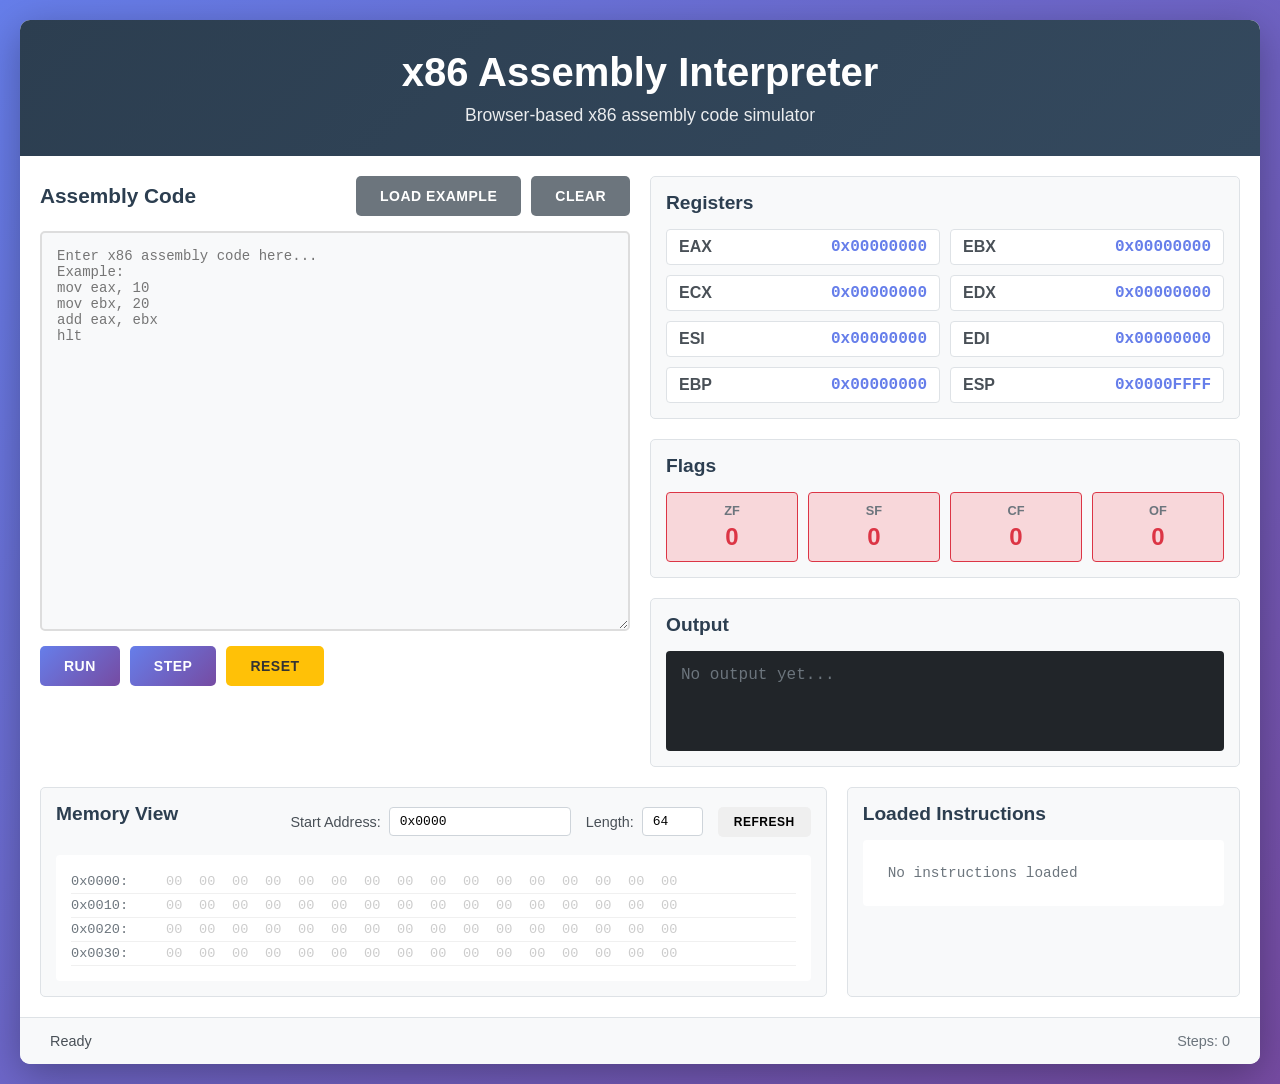
==== index.html @ e96ec89a "Add x86 assembly interpreter for browser This commit implements a fully functional x86 assembly inte" ====
<!DOCTYPE html>
<html lang="en">
<head>
    <meta charset="UTF-8">
    <meta name="viewport" content="width=device-width, initial-scale=1.0">
    <title>x86 Assembly Interpreter</title>
    <link rel="stylesheet" href="style.css">
</head>
<body>
    <div class="container">
        <header>
            <h1>x86 Assembly Interpreter</h1>
            <p class="subtitle">Browser-based x86 assembly code simulator</p>
        </header>

        <div class="main-content">
            <div class="editor-section">
                <div class="section-header">
                    <h2>Assembly Code</h2>
                    <div class="button-group">
                        <button id="loadExample" class="btn btn-secondary">Load Example</button>
                        <button id="clearBtn" class="btn btn-secondary">Clear</button>
                    </div>
                </div>
                <textarea id="codeEditor" placeholder="Enter x86 assembly code here...
Example:
mov eax, 10
mov ebx, 20
add eax, ebx
hlt"></textarea>

                <div class="controls">
                    <button id="runBtn" class="btn btn-primary">Run</button>
                    <button id="stepBtn" class="btn btn-primary">Step</button>
                    <button id="resetBtn" class="btn btn-warning">Reset</button>
                </div>
            </div>

            <div class="state-section">
                <div class="registers-panel">
                    <h2>Registers</h2>
                    <div class="registers-grid" id="registersGrid"></div>
                </div>

                <div class="flags-panel">
                    <h2>Flags</h2>
                    <div class="flags-grid" id="flagsGrid"></div>
                </div>

                <div class="output-panel">
                    <h2>Output</h2>
                    <div id="output" class="output-display"></div>
                </div>
            </div>
        </div>

        <div class="bottom-section">
            <div class="memory-panel">
                <div class="section-header">
                    <h2>Memory View</h2>
                    <div class="memory-controls">
                        <label>
                            Start Address:
                            <input type="text" id="memoryStart" value="0x0000" class="memory-input">
                        </label>
                        <label>
                            Length:
                            <input type="number" id="memoryLength" value="64" class="memory-input" min="1" max="256">
                        </label>
                        <button id="refreshMemory" class="btn btn-small">Refresh</button>
                    </div>
                </div>
                <div id="memoryDisplay" class="memory-display"></div>
            </div>

            <div class="instructions-panel">
                <h2>Loaded Instructions</h2>
                <div id="instructionsDisplay" class="instructions-display"></div>
            </div>
        </div>

        <div class="status-bar">
            <span id="statusMessage">Ready</span>
            <span id="stepCounter">Steps: 0</span>
        </div>
    </div>

    <script src="cpu.js"></script>
    <script src="memory.js"></script>
    <script src="parser.js"></script>
    <script src="executor.js"></script>
    <script src="interpreter.js"></script>
    <script src="ui.js"></script>
</body>
</html>
---- style.css ----
* {
    margin: 0;
    padding: 0;
    box-sizing: border-box;
}

body {
    font-family: 'Segoe UI', Tahoma, Geneva, Verdana, sans-serif;
    background: linear-gradient(135deg, #667eea 0%, #764ba2 100%);
    min-height: 100vh;
    padding: 20px;
}

.container {
    max-width: 1400px;
    margin: 0 auto;
    background: white;
    border-radius: 10px;
    box-shadow: 0 10px 40px rgba(0, 0, 0, 0.3);
    overflow: hidden;
}

header {
    background: linear-gradient(135deg, #2c3e50 0%, #34495e 100%);
    color: white;
    padding: 30px;
    text-align: center;
}

header h1 {
    font-size: 2.5em;
    margin-bottom: 10px;
}

.subtitle {
    font-size: 1.1em;
    opacity: 0.9;
}

.main-content {
    display: grid;
    grid-template-columns: 1fr 1fr;
    gap: 20px;
    padding: 20px;
}

.section-header {
    display: flex;
    justify-content: space-between;
    align-items: center;
    margin-bottom: 15px;
}

.section-header h2 {
    color: #2c3e50;
    font-size: 1.3em;
}

.button-group {
    display: flex;
    gap: 10px;
}

.editor-section {
    display: flex;
    flex-direction: column;
}

#codeEditor {
    width: 100%;
    height: 400px;
    padding: 15px;
    border: 2px solid #ddd;
    border-radius: 5px;
    font-family: 'Courier New', monospace;
    font-size: 14px;
    resize: vertical;
    background: #f8f9fa;
    transition: border-color 0.3s;
}

#codeEditor:focus {
    outline: none;
    border-color: #667eea;
}

.controls {
    display: flex;
    gap: 10px;
    margin-top: 15px;
}

.btn {
    padding: 12px 24px;
    border: none;
    border-radius: 5px;
    font-size: 14px;
    font-weight: 600;
    cursor: pointer;
    transition: all 0.3s;
    text-transform: uppercase;
    letter-spacing: 0.5px;
}

.btn-primary {
    background: linear-gradient(135deg, #667eea 0%, #764ba2 100%);
    color: white;
}

.btn-primary:hover {
    transform: translateY(-2px);
    box-shadow: 0 5px 15px rgba(102, 126, 234, 0.4);
}

.btn-secondary {
    background: #6c757d;
    color: white;
}

.btn-secondary:hover {
    background: #5a6268;
}

.btn-warning {
    background: #ffc107;
    color: #333;
}

.btn-warning:hover {
    background: #e0a800;
}

.btn-small {
    padding: 8px 16px;
    font-size: 12px;
}

.state-section {
    display: flex;
    flex-direction: column;
    gap: 20px;
}

.registers-panel,
.flags-panel,
.output-panel {
    background: #f8f9fa;
    padding: 15px;
    border-radius: 5px;
    border: 1px solid #dee2e6;
}

.registers-panel h2,
.flags-panel h2,
.output-panel h2 {
    color: #2c3e50;
    margin-bottom: 15px;
    font-size: 1.2em;
}

.registers-grid {
    display: grid;
    grid-template-columns: repeat(2, 1fr);
    gap: 10px;
}

.register-item {
    display: flex;
    justify-content: space-between;
    align-items: center;
    padding: 8px 12px;
    background: white;
    border-radius: 4px;
    border: 1px solid #dee2e6;
}

.register-name {
    font-weight: 600;
    color: #495057;
    text-transform: uppercase;
}

.register-value {
    font-family: 'Courier New', monospace;
    color: #667eea;
    font-weight: 600;
}

.register-item.changed {
    background: #fff3cd;
    border-color: #ffc107;
    animation: highlight 0.5s;
}

@keyframes highlight {
    0% { background: #ffc107; }
    100% { background: #fff3cd; }
}

.flags-grid {
    display: grid;
    grid-template-columns: repeat(4, 1fr);
    gap: 10px;
}

.flag-item {
    text-align: center;
    padding: 10px;
    background: white;
    border-radius: 4px;
    border: 1px solid #dee2e6;
}

.flag-name {
    font-size: 0.8em;
    color: #6c757d;
    text-transform: uppercase;
    font-weight: 600;
    margin-bottom: 5px;
}

.flag-value {
    font-size: 1.5em;
    font-weight: 700;
}

.flag-item.set {
    background: #d4edda;
    border-color: #28a745;
    color: #28a745;
}

.flag-item.clear {
    background: #f8d7da;
    border-color: #dc3545;
    color: #dc3545;
}

.output-display {
    background: #212529;
    color: #0f0;
    font-family: 'Courier New', monospace;
    padding: 15px;
    border-radius: 4px;
    min-height: 100px;
    max-height: 200px;
    overflow-y: auto;
}

.output-display:empty::before {
    content: 'No output yet...';
    color: #6c757d;
}

.bottom-section {
    display: grid;
    grid-template-columns: 2fr 1fr;
    gap: 20px;
    padding: 0 20px 20px 20px;
}

.memory-panel,
.instructions-panel {
    background: #f8f9fa;
    padding: 15px;
    border-radius: 5px;
    border: 1px solid #dee2e6;
}

.memory-panel h2,
.instructions-panel h2 {
    color: #2c3e50;
    margin-bottom: 15px;
    font-size: 1.2em;
}

.memory-controls {
    display: flex;
    gap: 15px;
    align-items: center;
}

.memory-controls label {
    display: flex;
    align-items: center;
    gap: 8px;
    font-size: 0.9em;
    color: #495057;
}

.memory-input {
    padding: 6px 10px;
    border: 1px solid #ced4da;
    border-radius: 4px;
    font-family: 'Courier New', monospace;
    font-size: 0.9em;
}

.memory-display {
    background: white;
    padding: 15px;
    border-radius: 4px;
    max-height: 300px;
    overflow-y: auto;
    font-family: 'Courier New', monospace;
    font-size: 0.85em;
}

.memory-row {
    display: flex;
    gap: 15px;
    padding: 4px 0;
    border-bottom: 1px solid #f0f0f0;
}

.memory-address {
    color: #6c757d;
    min-width: 80px;
}

.memory-values {
    display: flex;
    gap: 8px;
    flex-wrap: wrap;
}

.memory-byte {
    color: #495057;
    min-width: 25px;
}

.memory-byte.zero {
    color: #ccc;
}

.instructions-display {
    background: white;
    padding: 15px;
    border-radius: 4px;
    max-height: 300px;
    overflow-y: auto;
    font-family: 'Courier New', monospace;
    font-size: 0.9em;
}

.instruction-line {
    padding: 6px 10px;
    margin: 2px 0;
    border-radius: 3px;
    display: flex;
    gap: 10px;
}

.instruction-line:hover {
    background: #f8f9fa;
}

.instruction-line.current {
    background: #cfe2ff;
    border-left: 3px solid #0d6efd;
    font-weight: 600;
}

.instruction-line.executed {
    background: #d1e7dd;
}

.instruction-number {
    color: #6c757d;
    min-width: 30px;
}

.instruction-code {
    color: #2c3e50;
}

.status-bar {
    display: flex;
    justify-content: space-between;
    padding: 15px 30px;
    background: #f8f9fa;
    border-top: 1px solid #dee2e6;
    font-size: 0.9em;
}

#statusMessage {
    color: #495057;
    font-weight: 500;
}

#stepCounter {
    color: #6c757d;
}

@media (max-width: 1200px) {
    .main-content {
        grid-template-columns: 1fr;
    }

    .bottom-section {
        grid-template-columns: 1fr;
    }
}
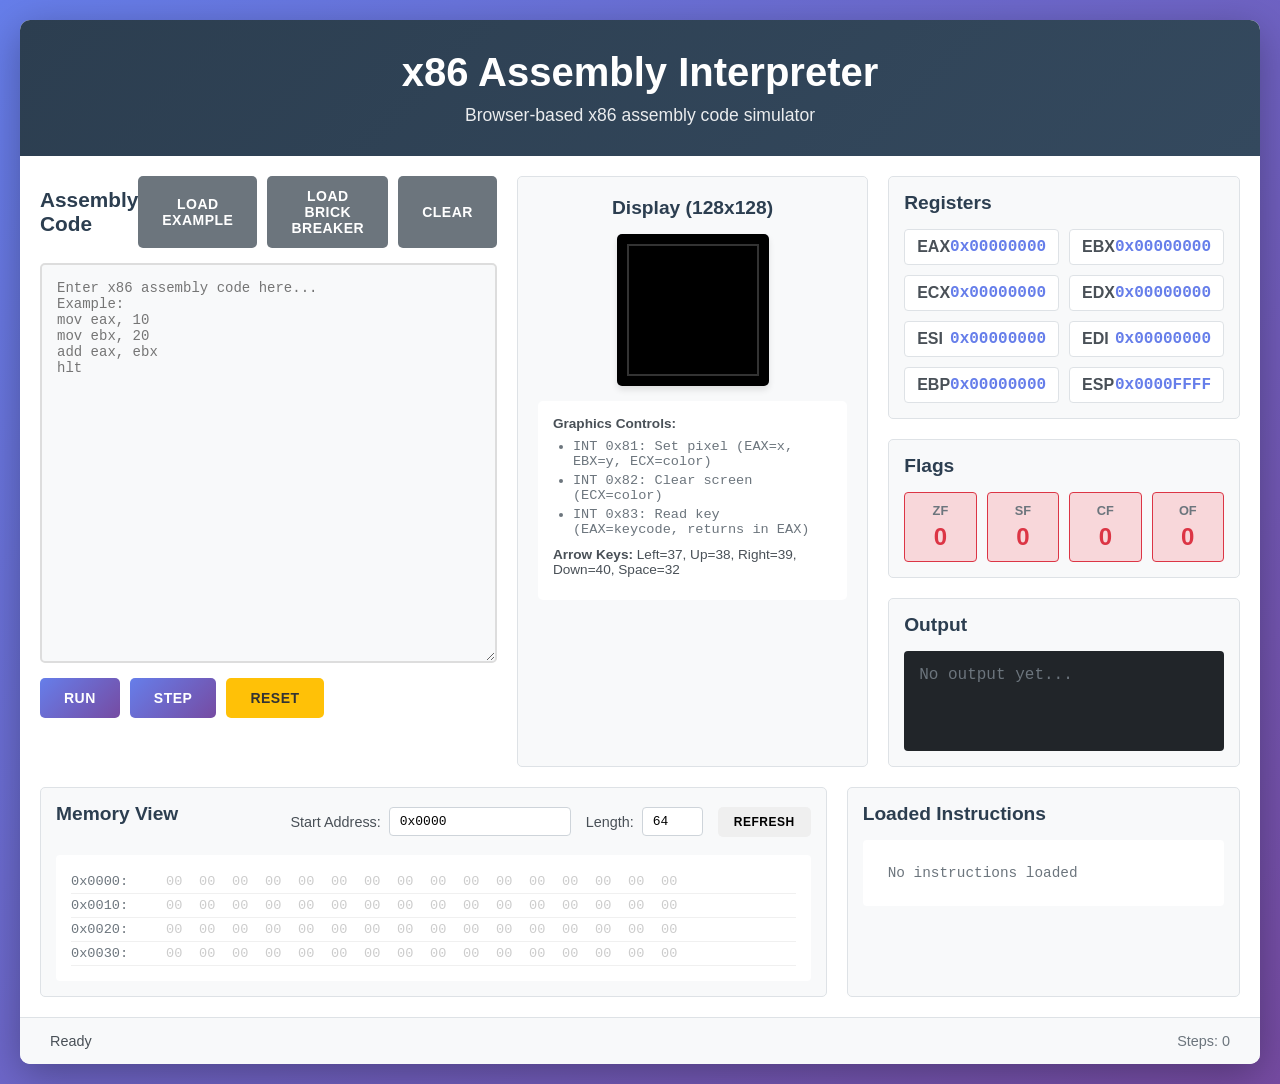
==== commit 5ecdd81f: "Add keyboard input, 128x128 graphics display, and brick breaker game Major features added: - 128x128" ====
--- a/index.html
+++ b/index.html
@@ -19,6 +19,7 @@
                     <h2>Assembly Code</h2>
                     <div class="button-group">
                         <button id="loadExample" class="btn btn-secondary">Load Example</button>
+                        <button id="loadGameBtn" class="btn btn-secondary">Load Brick Breaker</button>
                         <button id="clearBtn" class="btn btn-secondary">Clear</button>
                     </div>
                 </div>
@@ -33,6 +34,22 @@
                     <button id="runBtn" class="btn btn-primary">Run</button>
                     <button id="stepBtn" class="btn btn-primary">Step</button>
                     <button id="resetBtn" class="btn btn-warning">Reset</button>
+                </div>
+            </div>
+
+            <div class="display-section">
+                <h2>Display (128x128)</h2>
+                <div class="display-container">
+                    <canvas id="display" width="128" height="128"></canvas>
+                </div>
+                <div class="display-info">
+                    <p><strong>Graphics Controls:</strong></p>
+                    <ul>
+                        <li>INT 0x81: Set pixel (EAX=x, EBX=y, ECX=color)</li>
+                        <li>INT 0x82: Clear screen (ECX=color)</li>
+                        <li>INT 0x83: Read key (EAX=keycode, returns in EAX)</li>
+                    </ul>
+                    <p><strong>Arrow Keys:</strong> Left=37, Up=38, Right=39, Down=40, Space=32</p>
                 </div>
             </div>
 
--- a/style.css
+++ b/style.css
@@ -39,7 +39,7 @@
 
 .main-content {
     display: grid;
-    grid-template-columns: 1fr 1fr;
+    grid-template-columns: 1fr auto 1fr;
     gap: 20px;
     padding: 20px;
 }
@@ -135,6 +135,61 @@
     font-size: 12px;
 }
 
+.display-section {
+    background: #f8f9fa;
+    padding: 20px;
+    border-radius: 5px;
+    border: 1px solid #dee2e6;
+    display: flex;
+    flex-direction: column;
+    align-items: center;
+}
+
+.display-section h2 {
+    color: #2c3e50;
+    margin-bottom: 15px;
+    font-size: 1.2em;
+}
+
+.display-container {
+    background: #000;
+    padding: 10px;
+    border-radius: 5px;
+    margin-bottom: 15px;
+    box-shadow: 0 4px 6px rgba(0, 0, 0, 0.1);
+}
+
+#display {
+    display: block;
+    image-rendering: pixelated;
+    image-rendering: crisp-edges;
+    border: 2px solid #333;
+}
+
+.display-info {
+    background: white;
+    padding: 15px;
+    border-radius: 5px;
+    width: 100%;
+    font-size: 0.85em;
+}
+
+.display-info p {
+    margin-bottom: 8px;
+    color: #495057;
+}
+
+.display-info ul {
+    margin-left: 20px;
+    margin-bottom: 10px;
+    color: #6c757d;
+}
+
+.display-info li {
+    margin: 4px 0;
+    font-family: 'Courier New', monospace;
+}
+
 .state-section {
     display: flex;
     flex-direction: column;
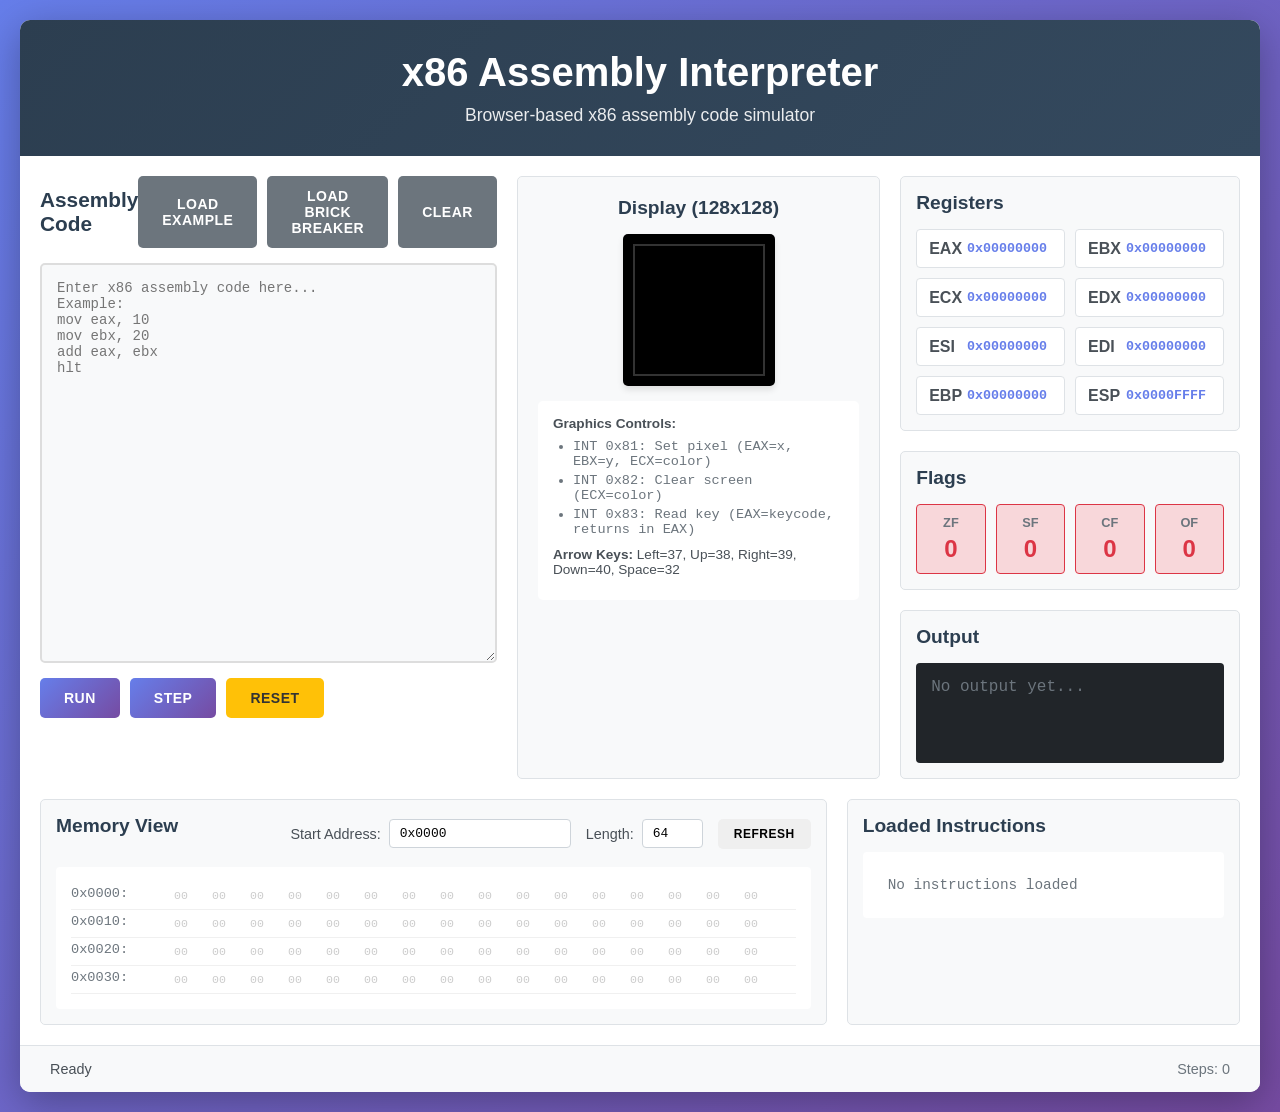
==== commit 4ca7f0d6: "Add pause/resume, editable registers/memory, and fix keyboard input Major improvements: 1. Pause/Res" ====
--- a/index.html
+++ b/index.html
@@ -32,6 +32,7 @@
 
                 <div class="controls">
                     <button id="runBtn" class="btn btn-primary">Run</button>
+                    <button id="pauseBtn" class="btn btn-primary" style="display:none;">Pause</button>
                     <button id="stepBtn" class="btn btn-primary">Step</button>
                     <button id="resetBtn" class="btn btn-warning">Reset</button>
                 </div>
--- a/style.css
+++ b/style.css
@@ -241,6 +241,27 @@
     font-weight: 600;
 }
 
+.register-value.editable {
+    background: transparent;
+    border: 1px solid transparent;
+    padding: 2px 4px;
+    border-radius: 3px;
+    transition: all 0.2s;
+    width: 90px;
+}
+
+.register-value.editable:hover {
+    border-color: #667eea;
+    background: #f8f9fa;
+}
+
+.register-value.editable:focus {
+    outline: none;
+    border-color: #667eea;
+    background: white;
+    box-shadow: 0 0 0 2px rgba(102, 126, 234, 0.2);
+}
+
 .register-item.changed {
     background: #fff3cd;
     border-color: #ffc107;
@@ -382,6 +403,30 @@
 .memory-byte {
     color: #495057;
     min-width: 25px;
+    width: 30px;
+    text-align: center;
+}
+
+.memory-byte.editable {
+    background: transparent;
+    border: 1px solid transparent;
+    padding: 2px;
+    border-radius: 3px;
+    transition: all 0.2s;
+    font-family: 'Courier New', monospace;
+    font-size: 0.85em;
+}
+
+.memory-byte.editable:hover {
+    border-color: #667eea;
+    background: #f8f9fa;
+}
+
+.memory-byte.editable:focus {
+    outline: none;
+    border-color: #667eea;
+    background: white;
+    box-shadow: 0 0 0 2px rgba(102, 126, 234, 0.2);
 }
 
 .memory-byte.zero {
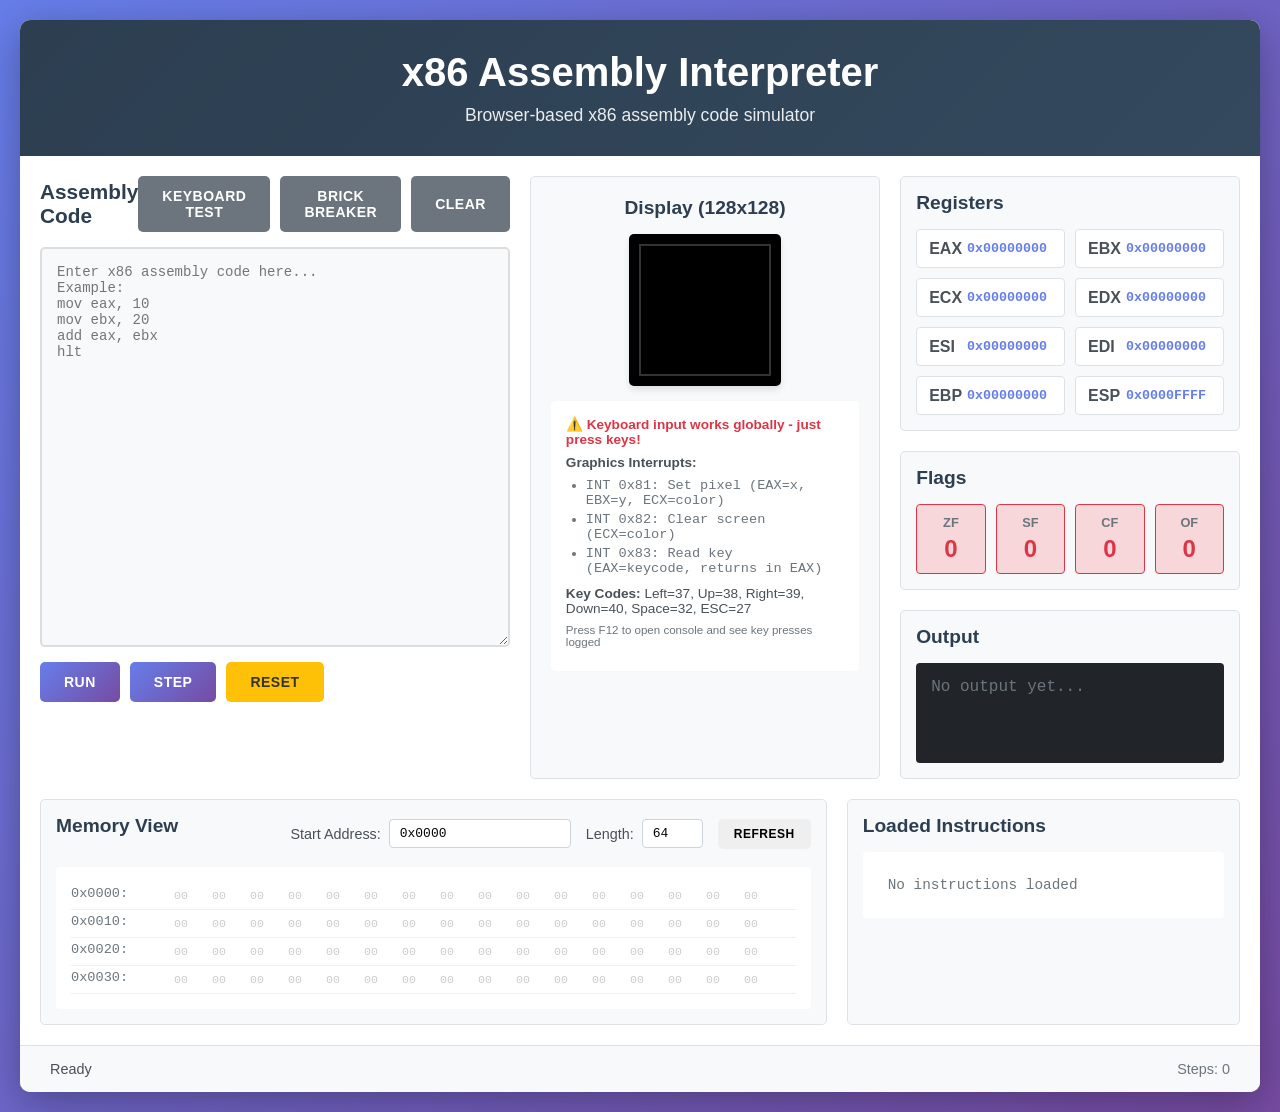
==== commit 4c17745e: "Add keyboard test example and debugging Created comprehensive keyboard test to debug input issues: -" ====
--- a/index.html
+++ b/index.html
@@ -18,8 +18,8 @@
                 <div class="section-header">
                     <h2>Assembly Code</h2>
                     <div class="button-group">
-                        <button id="loadExample" class="btn btn-secondary">Load Example</button>
-                        <button id="loadGameBtn" class="btn btn-secondary">Load Brick Breaker</button>
+                        <button id="loadExample" class="btn btn-secondary">Keyboard Test</button>
+                        <button id="loadGameBtn" class="btn btn-secondary">Brick Breaker</button>
                         <button id="clearBtn" class="btn btn-secondary">Clear</button>
                     </div>
                 </div>
@@ -44,13 +44,15 @@
                     <canvas id="display" width="128" height="128"></canvas>
                 </div>
                 <div class="display-info">
-                    <p><strong>Graphics Controls:</strong></p>
+                    <p style="color: #dc3545; font-weight: bold;">⚠️ Keyboard input works globally - just press keys!</p>
+                    <p><strong>Graphics Interrupts:</strong></p>
                     <ul>
                         <li>INT 0x81: Set pixel (EAX=x, EBX=y, ECX=color)</li>
                         <li>INT 0x82: Clear screen (ECX=color)</li>
                         <li>INT 0x83: Read key (EAX=keycode, returns in EAX)</li>
                     </ul>
-                    <p><strong>Arrow Keys:</strong> Left=37, Up=38, Right=39, Down=40, Space=32</p>
+                    <p><strong>Key Codes:</strong> Left=37, Up=38, Right=39, Down=40, Space=32, ESC=27</p>
+                    <p style="font-size: 0.85em; color: #6c757d;">Press F12 to open console and see key presses logged</p>
                 </div>
             </div>
 
